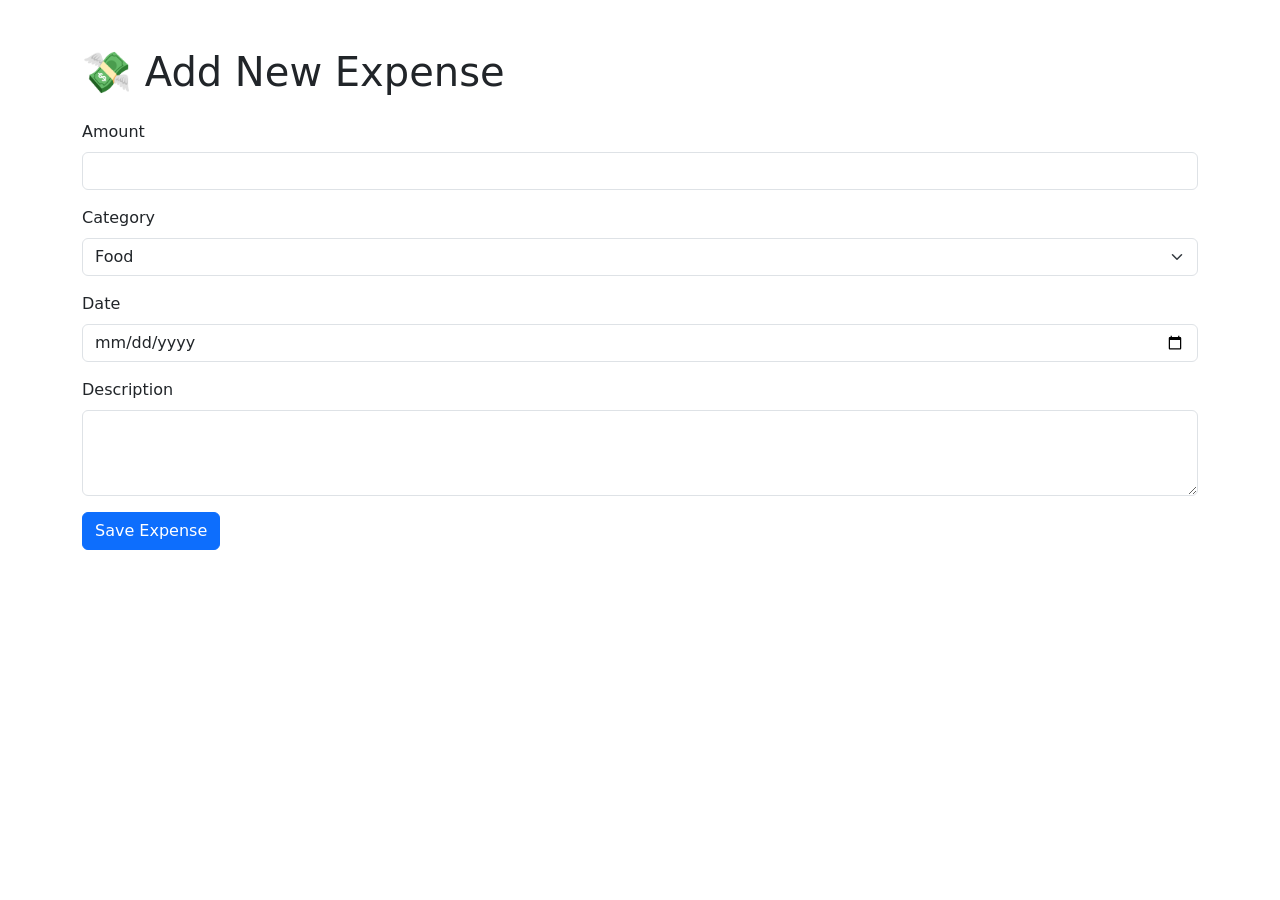
==== templates/add_expense.html @ 143459a1 "Added expense history page" ====
<!DOCTYPE html>
<html lang="en">
<head>
    <meta charset="UTF-8">
    <meta name="viewport" content="width=device-width, initial-scale=1.0">
    <title>Add Expense</title>

    <link href="https://cdn.jsdelivr.net/npm/bootstrap@5.3.3/dist/css/bootstrap.min.css" rel="stylesheet">

    <link rel="stylesheet" href="{{ url_for('static', filename='css/style.css') }}">
</head>

<body>

<div class="container mt-5">

    <h1 class="mb-4">💸 Add New Expense</h1>

    <form>

        <div class="mb-3">
            <label class="form-label">Amount</label>
            <input type="number" class="form-control">
        </div>

        <div class="mb-3">
            <label class="form-label">Category</label>

            <select class="form-select">

                <option>Food</option>
                <option>Travel</option>
                <option>Shopping</option>
                <option>Bills</option>
                <option>Education</option>
                <option>Entertainment</option>

            </select>

        </div>

        <div class="mb-3">
            <label class="form-label">Date</label>
            <input type="date" class="form-control">
        </div>

        <div class="mb-3">
            <label class="form-label">Description</label>
            <textarea class="form-control" rows="3"></textarea>
        </div>

        <button class="btn btn-primary">
            Save Expense
        </button>

    </form>

</div>

</body>
</html>
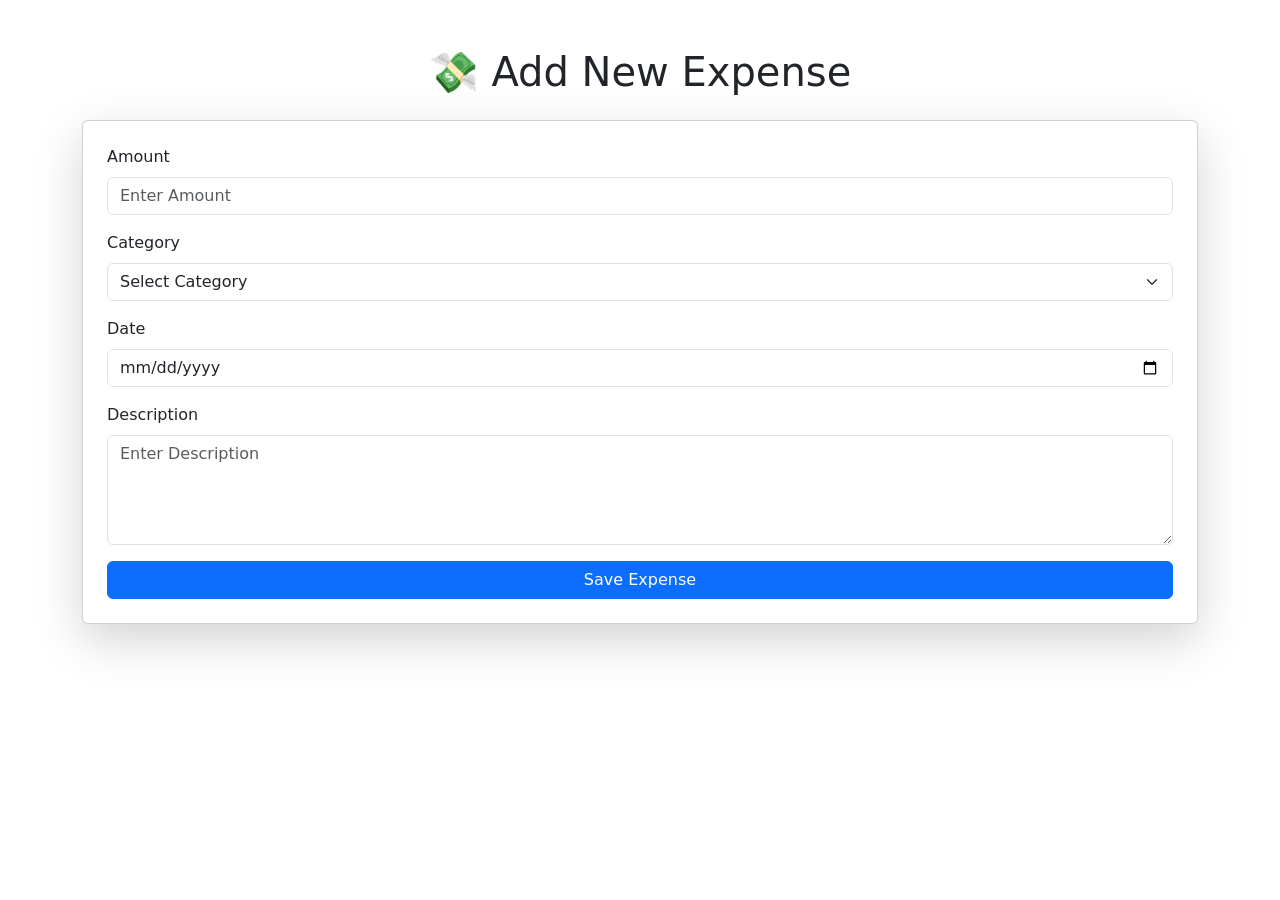
==== commit c7a8b8eb: "Redesigned UI with modern gradient theme and glassmorphism" ====
--- a/templates/add_expense.html
+++ b/templates/add_expense.html
@@ -6,7 +6,6 @@
     <title>Add Expense</title>
 
     <link href="https://cdn.jsdelivr.net/npm/bootstrap@5.3.3/dist/css/bootstrap.min.css" rel="stylesheet">
-
     <link rel="stylesheet" href="{{ url_for('static', filename='css/style.css') }}">
 </head>
 
@@ -14,46 +13,77 @@
 
 <div class="container mt-5">
 
-    <h1 class="mb-4">💸 Add New Expense</h1>
+    <h1 class="mb-4 text-center">💸 Add New Expense</h1>
 
-    <form>
+    <div class="card shadow-lg p-4">
 
-        <div class="mb-3">
-            <label class="form-label">Amount</label>
-            <input type="number" class="form-control">
-        </div>
+        <form action="/save-expense" method="POST">
 
-        <div class="mb-3">
-            <label class="form-label">Category</label>
+            <div class="mb-3">
+                <label class="form-label">Amount</label>
 
-            <select class="form-select">
+                <input
+                    type="number"
+                    name="amount"
+                    class="form-control"
+                    placeholder="Enter Amount"
+                    required>
+            </div>
 
-                <option>Food</option>
-                <option>Travel</option>
-                <option>Shopping</option>
-                <option>Bills</option>
-                <option>Education</option>
-                <option>Entertainment</option>
+            <div class="mb-3">
 
-            </select>
+                <label class="form-label">Category</label>
 
-        </div>
+                <select
+                    name="category"
+                    class="form-select"
+                    required>
 
-        <div class="mb-3">
-            <label class="form-label">Date</label>
-            <input type="date" class="form-control">
-        </div>
+                    <option value="">Select Category</option>
+                    <option value="Food">Food</option>
+                    <option value="Travel">Travel</option>
+                    <option value="Shopping">Shopping</option>
+                    <option value="Bills">Bills</option>
+                    <option value="Education">Education</option>
+                    <option value="Entertainment">Entertainment</option>
+                    <option value="Health">Health</option>
+                    <option value="Other">Other</option>
 
-        <div class="mb-3">
-            <label class="form-label">Description</label>
-            <textarea class="form-control" rows="3"></textarea>
-        </div>
+                </select>
 
-        <button class="btn btn-primary">
-            Save Expense
-        </button>
+            </div>
 
-    </form>
+            <div class="mb-3">
+
+                <label class="form-label">Date</label>
+
+                <input
+                    type="date"
+                    name="date"
+                    class="form-control"
+                    required>
+
+            </div>
+
+            <div class="mb-3">
+
+                <label class="form-label">Description</label>
+
+                <textarea
+                    name="description"
+                    rows="4"
+                    class="form-control"
+                    placeholder="Enter Description"></textarea>
+
+            </div>
+
+            <button type="submit" class="btn btn-primary w-100">
+                Save Expense
+            </button>
+
+        </form>
+
+    </div>
 
 </div>
 
